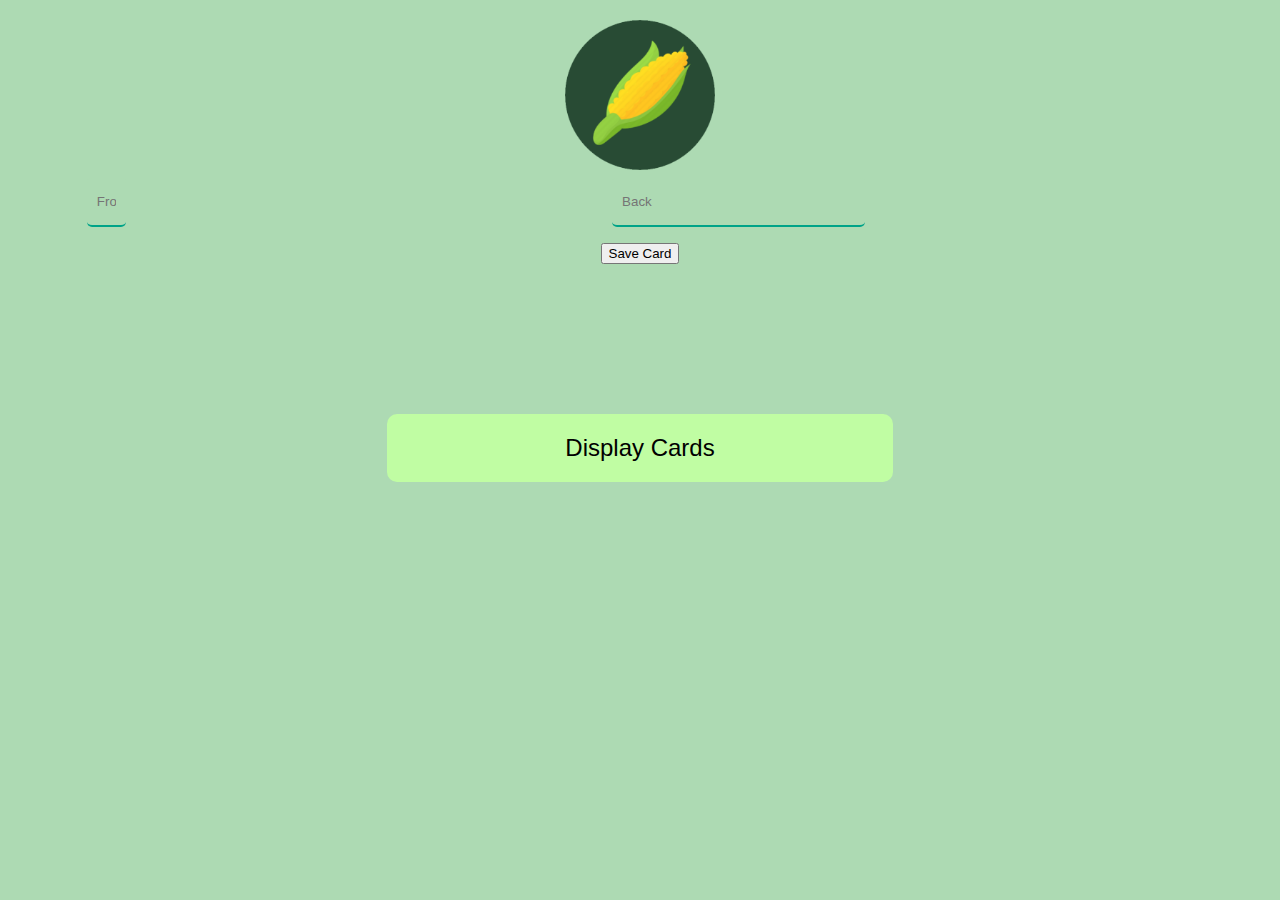
==== Templates/cards.html @ fadbcef1 "the real push" ====
<!DOCTYPE html>
<html lang="en">
  <head>
    <meta charset="UTF-8" />
    <meta http-equiv="X-UA-Compatible" content="IE=edge" />
    <meta name="viewport" content="width=device-width, initial-scale=1.0" />
    <link rel="icon" href="../images/favicon.ico" />
    <link rel="stylesheet" href="../css/cardStyle.css" />
    <title>Kernel Cards</title>
  </head>
  <body>
    <img src="../images/favicon.png" alt="Kernel Logo" class="homepage-logo">
    <!-- User inputs -->
    <div class="key">
      <input type="text" class="createCards" id="front" placeholder="Front" />
    </div>
    <div class="value">
      <input type="text" class="createCards" id="back" placeholder="Back" />
    </div>

    <button >Save Card</button>
    <br /><br /><br /><br /><br /><br />

    <div id="body">
      <button
        class="cardButton"
        type="button"
        onclick="create_card()"
        id="btn"
      >
        Display Cards
      </button>

      <br>
    </div>




    <script src="../js/cards.js">
    </script>
  </body>
</html>
---- css/cardStyle.css ----
body {
  background-color: rgb(173, 218, 179);
  font-family: Helvetica;
  font-size: 25px;
  text-align: center;
}

img.homepage-logo {
  display: block;
  margin-left: auto;
  margin-right: auto;
  margin-top: 20px;
  width: 150px;
}

h1.text {
  font-size: 80px;
  text-align: center;
  font-weight: bold;
}

div.key {
    float: inline-start;
}

input.createCards {
    padding: 16px 10px;
    margin: 8px 0;
    box-sizing: border-box;
    width: 20%;
    border: none;
    border-bottom: 2px solid rgb(0, 163, 136);
    border-radius: 5px;
    background-color: rgb(173, 218, 179);
    transition-duration: 0.3s;
    text-align: left;
  }
  
  input.createCards:focus {
    background-color: rgb(200, 228, 203);
    border: none;
    border-bottom: black;
  }




button.cardButton {
  width: 40%;
  left: 30%;
  border: none;
  border-radius: 10px;
  background-color: rgb(192, 253, 163);
  padding: 20px 15px;
  text-align: center;
  display: inline-block;
  font-size: 24px;
  font-family: Arial;
  margin: 5px 2px;
  cursor: pointer;
  transition-duration: 0.4s;
}
button.cardButton:hover {
  background-color: white;
}


div.displayF {
  position: auto;
  margin-top: 30px;
  margin-bottom: 30px;
  font-size: 40px;
  width: 50%;
  margin-left: 25%;
  border: solid white;
}

div.displayB {
  margin-top: 30px;
  margin-bottom: 30px;
  font-size: 40px;
}
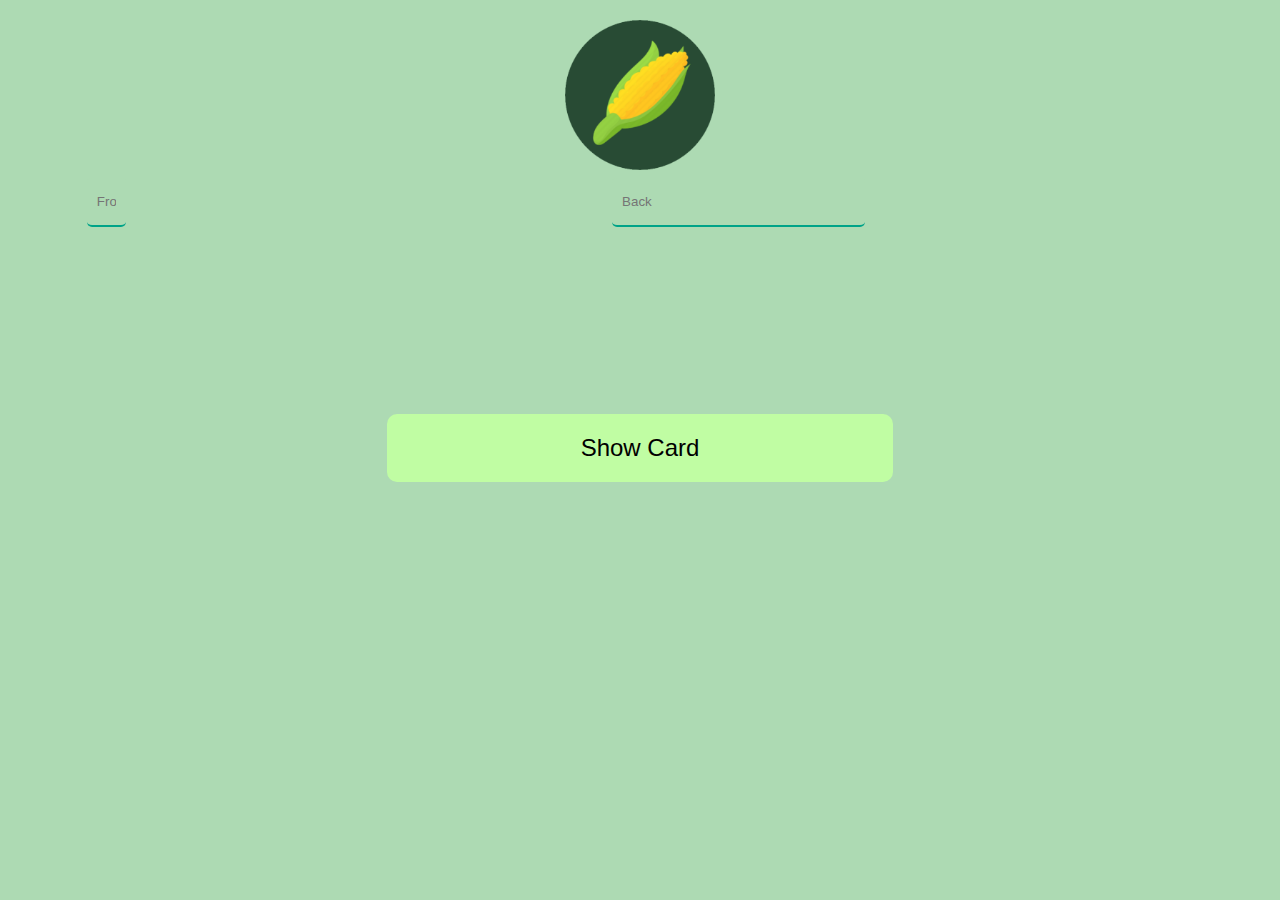
==== commit ce42e564: "Last push before NATM" ====
--- a/Templates/cards.html
+++ b/Templates/cards.html
@@ -18,23 +18,22 @@
       <input type="text" class="createCards" id="back" placeholder="Back" />
     </div>
 
-    <button >Save Card</button>
+    
     <br /><br /><br /><br /><br /><br />
 
-    <div id="body">
+    <div>
       <button
         class="cardButton"
         type="button"
         onclick="create_card()"
         id="btn"
       >
-        Display Cards
+        Show Card
       </button>
-
-      <br>
     </div>
 
-
+    <div id="body"></div>
+    <br>
 
 
     <script src="../js/cards.js">
--- a/css/cardStyle.css
+++ b/css/cardStyle.css
@@ -61,7 +61,7 @@
   transition-duration: 0.4s;
 }
 button.cardButton:hover {
-  background-color: white;
+  background-color: rgb(233, 245, 227);
 }
 
 
@@ -73,10 +73,24 @@
   width: 50%;
   margin-left: 25%;
   border: solid white;
+  background-color: white;
+  border-radius: 15px;
+  padding-top: 15px;
+  padding-bottom: 15px;
 }
 
 div.displayB {
   margin-top: 30px;
   margin-bottom: 30px;
   font-size: 40px;
-}+  background-color: rgb(223, 223, 223);
+  position: auto;
+  font-size: 40px;
+  width: 50%;
+  margin-left: 25%;
+  margin-bottom: 40px;
+  border-radius: 15px;
+  padding-top: 45px;
+  padding-bottom: 45px;
+}
+
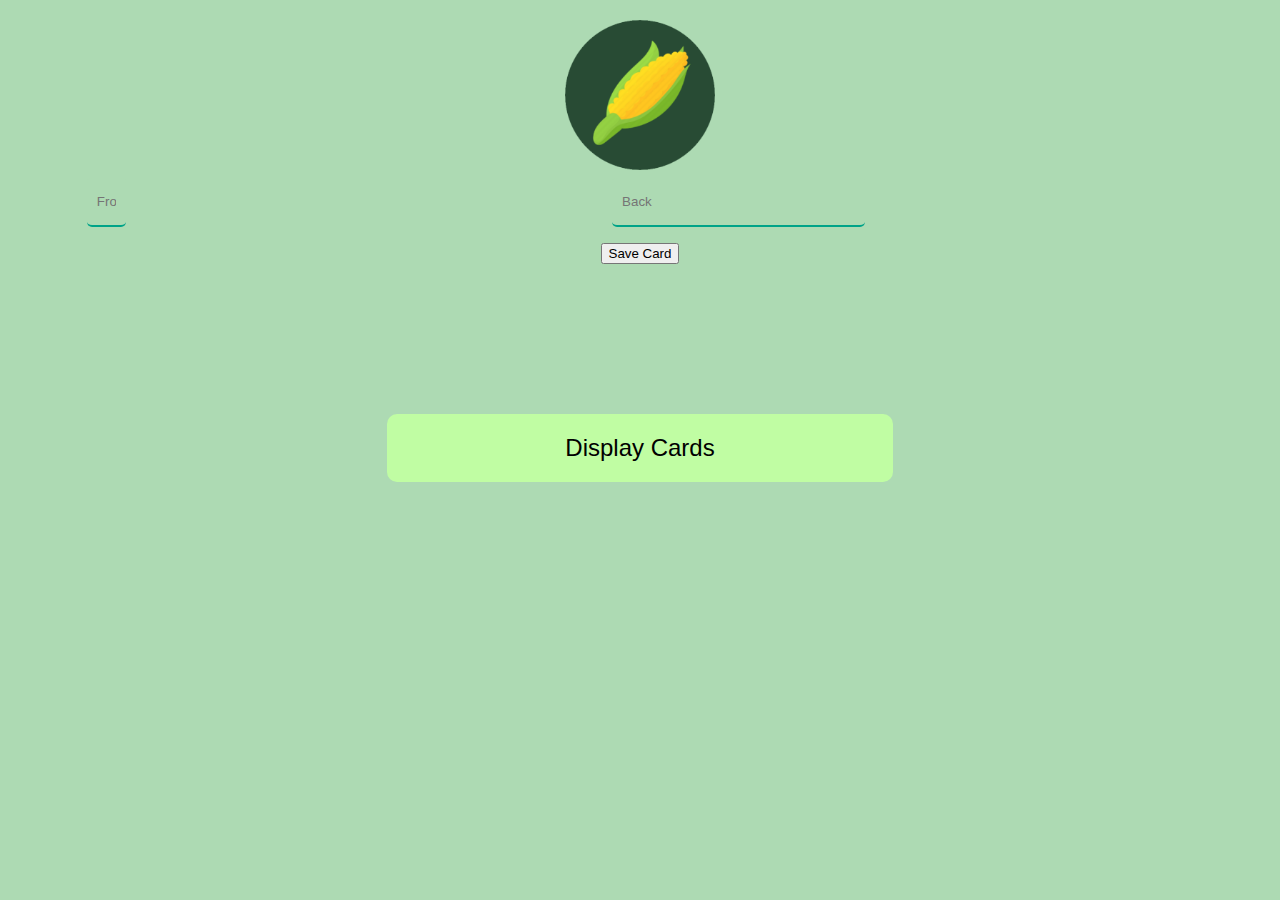
==== commit 5b3a11b7: "hjfd" ====
--- a/Templates/cards.html
+++ b/Templates/cards.html
@@ -18,22 +18,23 @@
       <input type="text" class="createCards" id="back" placeholder="Back" />
     </div>
 
-    
+    <button onclick="SaveCard()">Save Card</button>
     <br /><br /><br /><br /><br /><br />
 
-    <div>
+    <div id="body">
       <button
         class="cardButton"
         type="button"
         onclick="create_card()"
         id="btn"
       >
-        Show Card
+        Display Cards
       </button>
+
+      <br>
     </div>
 
-    <div id="body"></div>
-    <br>
+
 
 
     <script src="../js/cards.js">
--- a/css/cardStyle.css
+++ b/css/cardStyle.css
@@ -61,7 +61,7 @@
   transition-duration: 0.4s;
 }
 button.cardButton:hover {
-  background-color: rgb(233, 245, 227);
+  background-color: white;
 }
 
 
@@ -73,24 +73,11 @@
   width: 50%;
   margin-left: 25%;
   border: solid white;
-  background-color: white;
-  border-radius: 15px;
-  padding-top: 15px;
-  padding-bottom: 15px;
 }
 
 div.displayB {
   margin-top: 30px;
   margin-bottom: 30px;
   font-size: 40px;
-  background-color: rgb(223, 223, 223);
-  position: auto;
-  font-size: 40px;
-  width: 50%;
-  margin-left: 25%;
-  margin-bottom: 40px;
-  border-radius: 15px;
-  padding-top: 45px;
-  padding-bottom: 45px;
 }
 
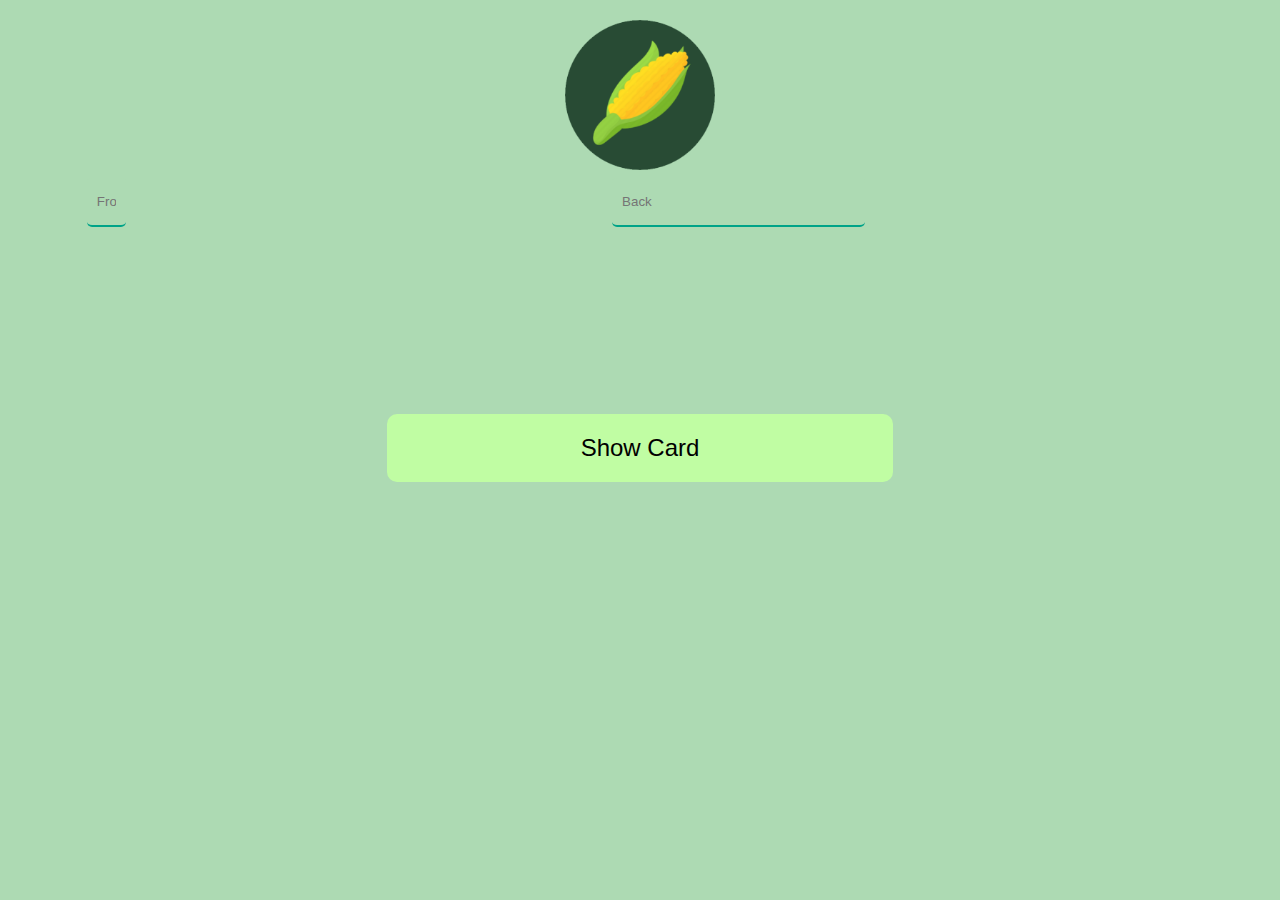
==== commit 81c8cdd8: "Merge branch 'main' of https://github.com/chinmaydr/acedemic-organizer into main" ====
--- a/Templates/cards.html
+++ b/Templates/cards.html
@@ -18,23 +18,22 @@
       <input type="text" class="createCards" id="back" placeholder="Back" />
     </div>
 
-    <button onclick="SaveCard()">Save Card</button>
+    
     <br /><br /><br /><br /><br /><br />
 
-    <div id="body">
+    <div>
       <button
         class="cardButton"
         type="button"
         onclick="create_card()"
         id="btn"
       >
-        Display Cards
+        Show Card
       </button>
-
-      <br>
     </div>
 
-
+    <div id="body"></div>
+    <br>
 
 
     <script src="../js/cards.js">
--- a/css/cardStyle.css
+++ b/css/cardStyle.css
@@ -61,7 +61,7 @@
   transition-duration: 0.4s;
 }
 button.cardButton:hover {
-  background-color: white;
+  background-color: rgb(233, 245, 227);
 }
 
 
@@ -73,11 +73,24 @@
   width: 50%;
   margin-left: 25%;
   border: solid white;
+  background-color: white;
+  border-radius: 15px;
+  padding-top: 15px;
+  padding-bottom: 15px;
 }
 
 div.displayB {
   margin-top: 30px;
   margin-bottom: 30px;
   font-size: 40px;
+  background-color: rgb(223, 223, 223);
+  position: auto;
+  font-size: 40px;
+  width: 50%;
+  margin-left: 25%;
+  margin-bottom: 40px;
+  border-radius: 15px;
+  padding-top: 45px;
+  padding-bottom: 45px;
 }
 
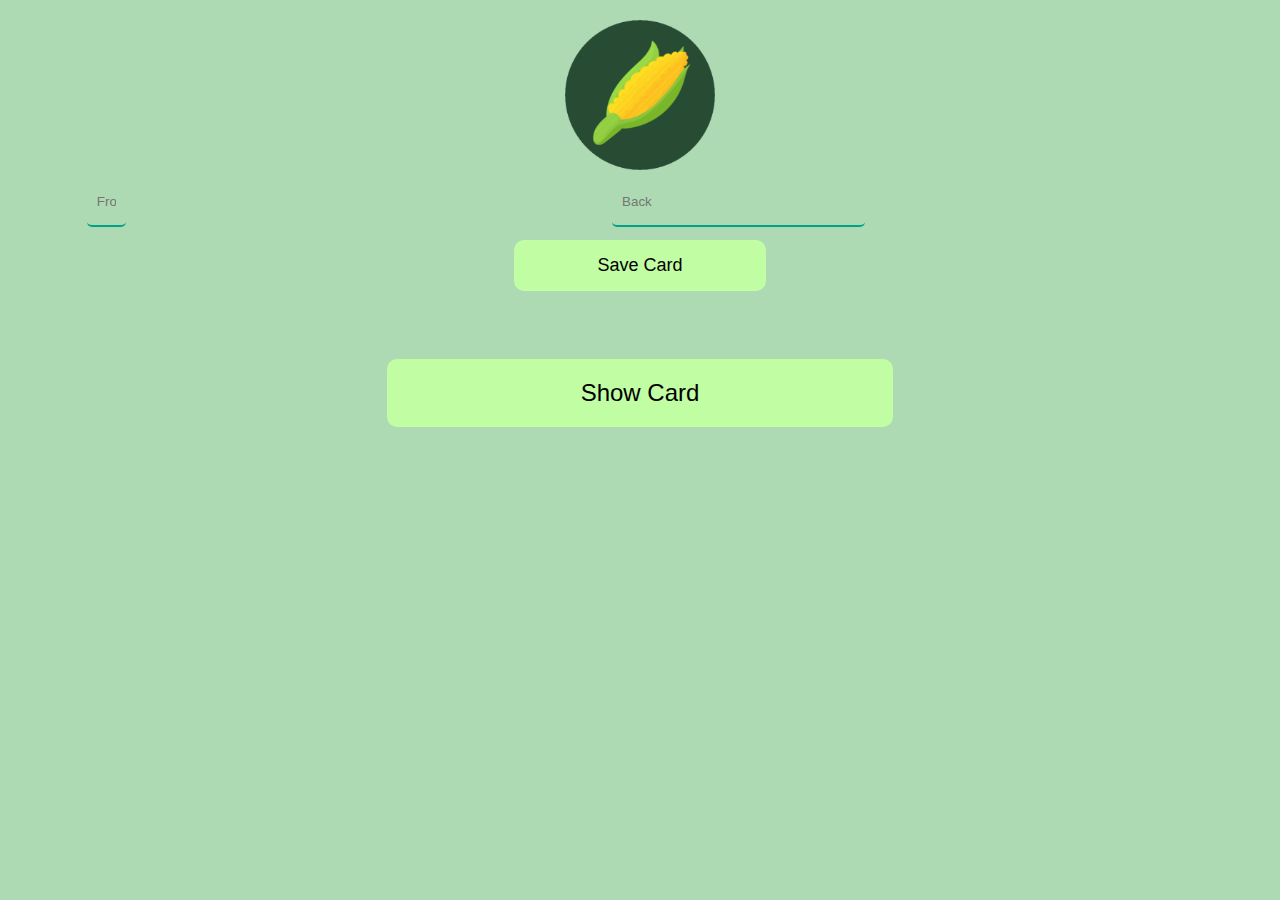
==== commit 8f3cf681: "pushhhhhhhhhhhhh" ====
--- a/Templates/cards.html
+++ b/Templates/cards.html
@@ -18,8 +18,9 @@
       <input type="text" class="createCards" id="back" placeholder="Back" />
     </div>
 
+    <button class="cardButton2" onclick="saveCard()">Save Card</button>
     
-    <br /><br /><br /><br /><br /><br />
+    <br /><br /><br />
 
     <div>
       <button
--- a/css/cardStyle.css
+++ b/css/cardStyle.css
@@ -65,6 +65,26 @@
 }
 
 
+button.cardButton2 {
+  width: 20%;
+  left: 40%;
+  border: none;
+  border-radius: 10px;
+  background-color: rgb(192, 253, 163);
+  padding: 15px 10px;
+  text-align: center;
+  display: inline-block;
+  font-size: 18px;
+  font-family: Arial;
+  margin: 5px 2px;
+  cursor: pointer;
+  transition-duration: 0.4s;
+}
+button.cardButton2:hover {
+  background-color: rgb(233, 245, 227);
+}
+
+
 div.displayF {
   position: auto;
   margin-top: 30px;
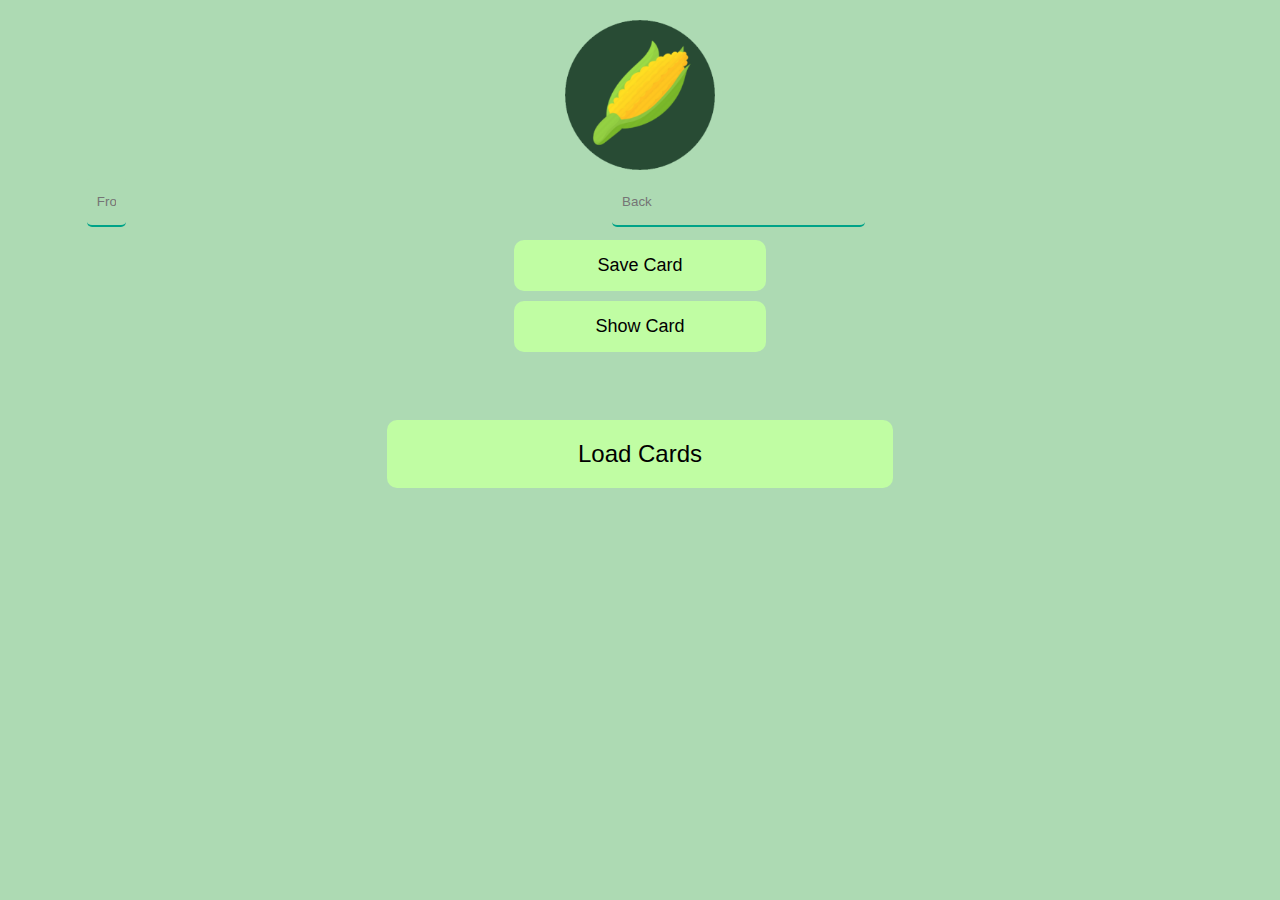
==== commit fe0717df: "progress on importCards (cards2-Azeem.js)" ====
--- a/Templates/cards.html
+++ b/Templates/cards.html
@@ -19,25 +19,21 @@
     </div>
 
     <button class="cardButton2" onclick="saveCard()">Save Card</button>
+    <br>
+    <button class="cardButton2" type="button" onclick="create_card()" id="btn">Show Card</button>
     
     <br /><br /><br />
 
     <div>
-      <button
-        class="cardButton"
-        type="button"
-        onclick="create_card()"
-        id="btn"
-      >
-        Show Card
-      </button>
+      <button class="cardButton" onclick="importCard()">Load Cards</button>
+      
     </div>
 
     <div id="body"></div>
     <br>
 
 
-    <script src="../js/cards.js">
+    <script src="../js/cards2-Azeem.js">
     </script>
   </body>
 </html>
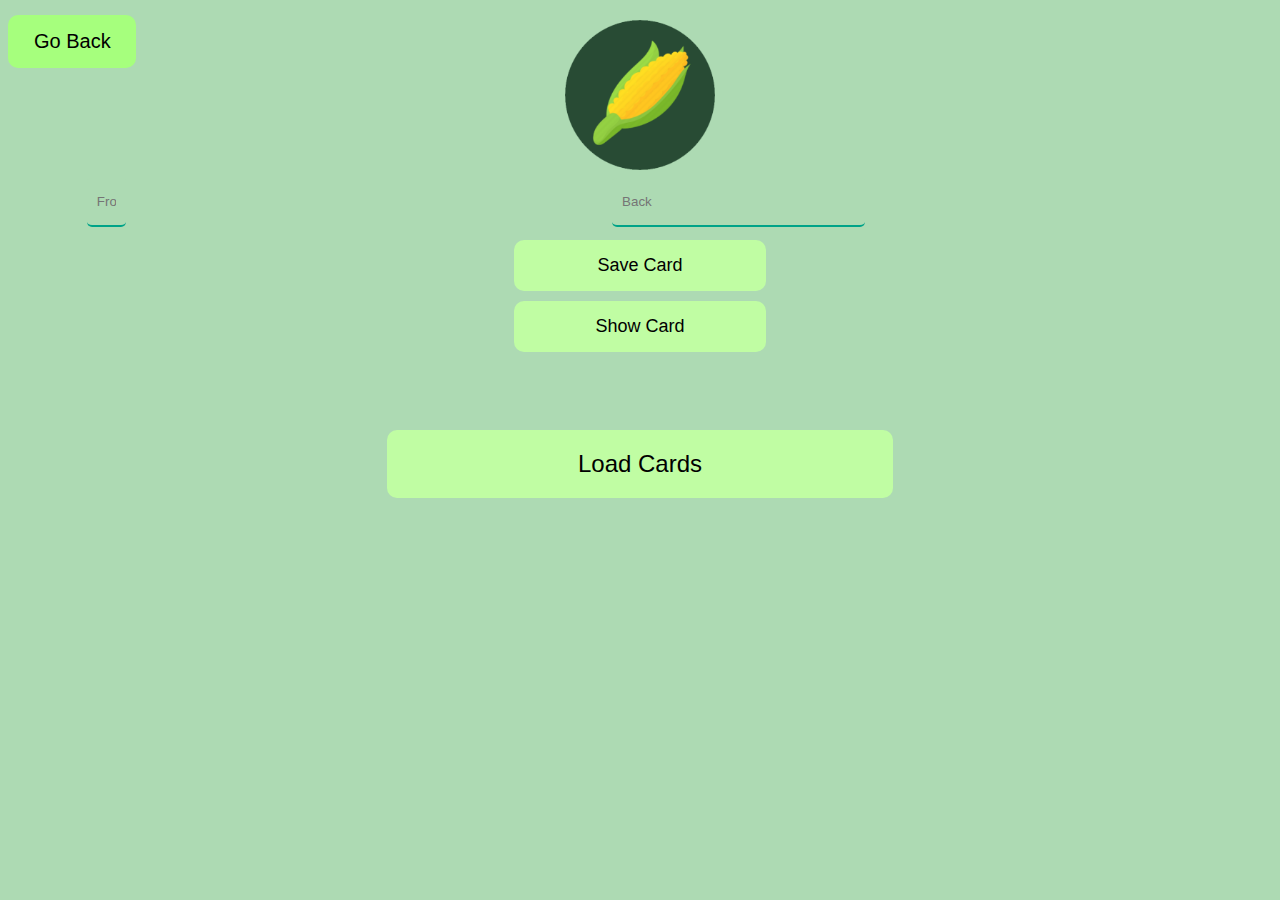
==== commit 0debb391: "WORKING WIKI AND ALMOST CARDS (also it's like 2AM)" ====
--- a/Templates/cards.html
+++ b/Templates/cards.html
@@ -10,6 +10,7 @@
   </head>
   <body>
     <img src="../images/favicon.png" alt="Kernel Logo" class="homepage-logo">
+    <button class="goback" onclick="window.location.href='../index.html'">Go Back</button>
     <!-- User inputs -->
     <div class="key">
       <input type="text" class="createCards" id="front" placeholder="Front" />
@@ -25,7 +26,7 @@
     <br /><br /><br />
 
     <div>
-      <button class="cardButton" onclick="importCard()">Load Cards</button>
+      <button class="cardButton" onclick="initCards()">Load Cards</button>
       
     </div>
 
--- a/css/cardStyle.css
+++ b/css/cardStyle.css
@@ -17,6 +17,28 @@
   font-size: 80px;
   text-align: center;
   font-weight: bold;
+}
+
+.goback {
+  position: fixed;
+  width: 10%;
+  top: 0.5%;
+  left: 0.5%;
+  border: none;
+  border-radius: 10px;
+  background-color:rgb(166, 255, 125);
+  padding: 15px 15px;
+  text-align: center;
+  display: inline-block;
+  font-size: 20px;
+  font-family: Arial;
+  margin: 4px 2px;
+  cursor: pointer;
+  transition-duration: 0.4s;
+  margin-top: 10px;
+}
+.goback:hover {
+  background-color: white;
 }
 
 div.key {
@@ -56,7 +78,7 @@
   display: inline-block;
   font-size: 24px;
   font-family: Arial;
-  margin: 5px 2px;
+  margin: 15px 2px;
   cursor: pointer;
   transition-duration: 0.4s;
 }
@@ -114,3 +136,54 @@
   padding-bottom: 45px;
 }
 
+
+
+div.cardFront {
+  position: auto;
+  margin-top: 30px;
+  margin-bottom: 30px;
+  font-size: 40px;
+  width: 50%;
+  margin-left: 22%;
+  border: solid white;
+  background-color: white;
+  border-radius: 15px;
+  padding-top: 75px;
+  padding-bottom: 50px;
+  padding-left: 3%;
+  padding-right: 3%;
+}
+div.cardBack {
+  position: auto;
+  margin-top: 30px;
+  margin-bottom: 30px;
+  font-size: 40px;
+  width: 50%;
+  margin-left: 22%;
+  border: solid rgb(238, 238, 238);
+  background-color: rgb(238, 238, 238);
+  border-radius: 15px;
+  padding-top: 75px;
+  padding-bottom: 50px;
+  padding-left: 3%;
+  padding-right: 3%;
+}
+
+button.btn {
+  width: 20%;
+  left: 40%;
+  border: none;
+  border-radius: 10px;
+  background-color: rgb(192, 253, 163);
+  padding: 15px 10px;
+  text-align: center;
+  display: inline-block;
+  font-size: 18px;
+  font-family: Arial;
+  margin: auto;
+  cursor: pointer;
+  transition-duration: 0.4s;
+}
+button.btn:hover {
+  background-color: rgb(233, 245, 227);
+}